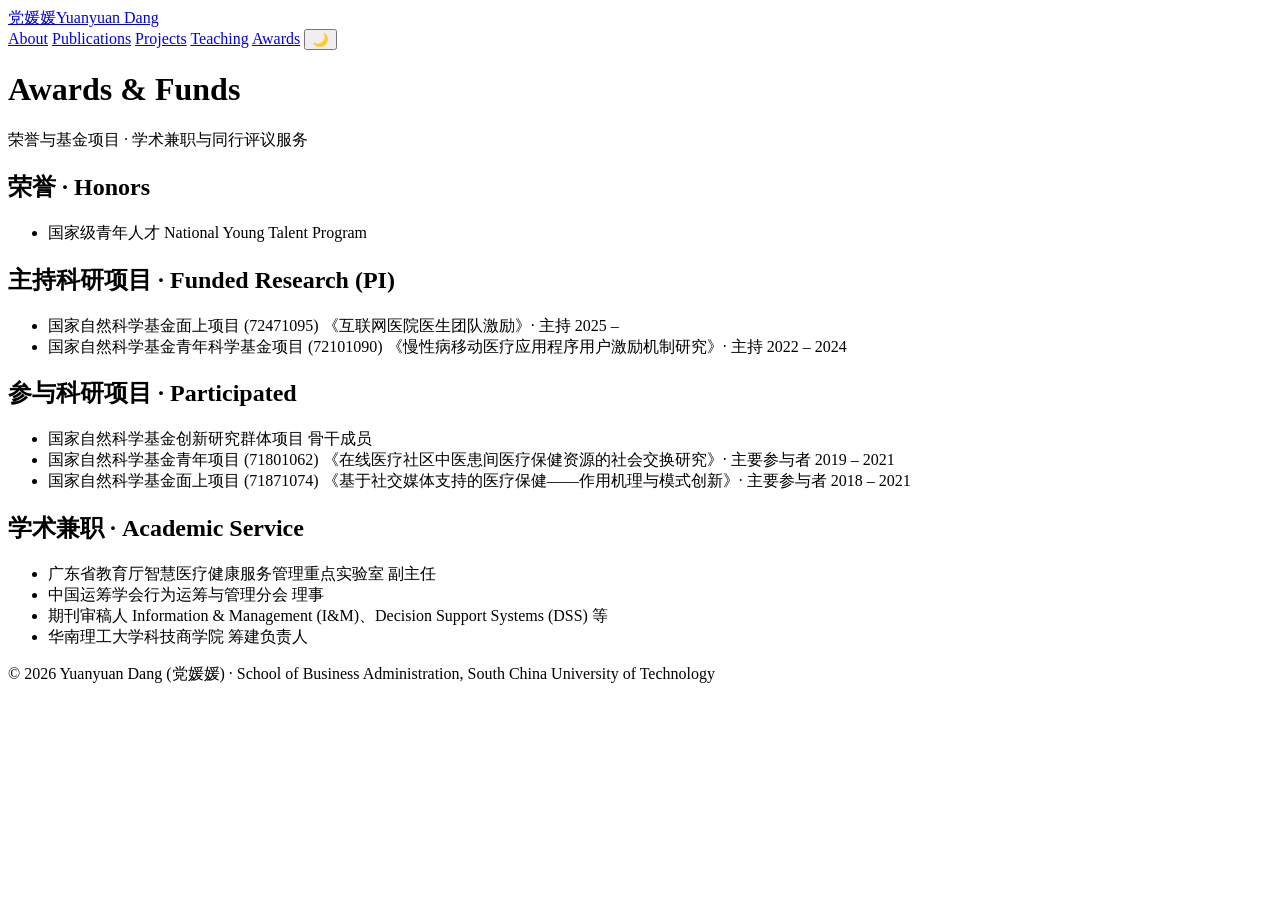
==== awards.html @ c963f098 "Deploy: awards.html" ====
<!DOCTYPE html>
<html lang="zh-CN" data-theme="light">
<head>
<meta charset="UTF-8">
<meta name="viewport" content="width=device-width, initial-scale=1.0">
<title>Awards · 党媛媛 Yuanyuan Dang</title>
<link rel="preconnect" href="https://fonts.googleapis.com">
<link href="https://fonts.googleapis.com/css2?family=Saira:wght@400;500;600;700&family=Noto+Sans+SC:wght@400;500;700&display=swap" rel="stylesheet">
<link rel="stylesheet" href="css/style.css">
<link rel="icon" href="assets/img/profile.jpg">
</head>
<body>

<nav class="navbar">
  <div class="navbar-inner">
    <a class="brand" href="index.html"><span class="cn">党媛媛</span>Yuanyuan Dang</a>
    <div class="nav-links">
      <a href="index.html">About</a>
      <a href="publications.html">Publications</a>
      <a href="projects.html">Projects</a>
      <a href="teaching.html">Teaching</a>
      <a href="awards.html" class="active">Awards</a>
      <button id="theme-toggle" title="Toggle light / dark mode" aria-label="Toggle theme">🌙</button>
    </div>
  </div>
</nav>

<main class="container">

  <header class="page-header">
    <h1>Awards &amp; Funds</h1>
    <p class="desc">荣誉与基金项目 · 学术兼职与同行评议服务</p>
  </header>

  <section>
    <h2 class="sec-title">荣誉 · Honors</h2>
    <ul class="award-list">
      <li>
        <span class="award-name">国家级青年人才</span>
        <span class="award-note">National Young Talent Program</span>
      </li>
    </ul>
  </section>

  <section>
    <h2 class="sec-title">主持科研项目 · Funded Research (PI)</h2>
    <ul class="award-list">
      <li>
        <span class="award-name">国家自然科学基金面上项目 (72471095)</span>
        <span class="award-note">《互联网医院医生团队激励》· 主持</span>
        <span class="award-year">2025 –</span>
      </li>
      <li>
        <span class="award-name">国家自然科学基金青年科学基金项目 (72101090)</span>
        <span class="award-note">《慢性病移动医疗应用程序用户激励机制研究》· 主持</span>
        <span class="award-year">2022 – 2024</span>
      </li>
    </ul>
  </section>

  <section>
    <h2 class="sec-title">参与科研项目 · Participated</h2>
    <ul class="award-list">
      <li>
        <span class="award-name">国家自然科学基金创新研究群体项目</span>
        <span class="award-note">骨干成员</span>
      </li>
      <li>
        <span class="award-name">国家自然科学基金青年项目 (71801062)</span>
        <span class="award-note">《在线医疗社区中医患间医疗保健资源的社会交换研究》· 主要参与者</span>
        <span class="award-year">2019 – 2021</span>
      </li>
      <li>
        <span class="award-name">国家自然科学基金面上项目 (71871074)</span>
        <span class="award-note">《基于社交媒体支持的医疗保健——作用机理与模式创新》· 主要参与者</span>
        <span class="award-year">2018 – 2021</span>
      </li>
    </ul>
  </section>

  <section>
    <h2 class="sec-title">学术兼职 · Academic Service</h2>
    <ul class="award-list">
      <li>
        <span class="award-name">广东省教育厅智慧医疗健康服务管理重点实验室</span>
        <span class="award-note">副主任</span>
      </li>
      <li>
        <span class="award-name">中国运筹学会行为运筹与管理分会</span>
        <span class="award-note">理事</span>
      </li>
      <li>
        <span class="award-name">期刊审稿人</span>
        <span class="award-note">Information &amp; Management (I&amp;M)、Decision Support Systems (DSS) 等</span>
      </li>
      <li>
        <span class="award-name">华南理工大学科技商学院</span>
        <span class="award-note">筹建负责人</span>
      </li>
    </ul>
  </section>

</main>

<footer>
  © 2026 Yuanyuan Dang (党媛媛) · School of Business Administration, South China University of Technology
</footer>

<script>
(function () {
  var toggle = document.getElementById('theme-toggle');
  var stored = null;
  try { stored = localStorage.getItem('theme'); } catch (e) {}
  var prefersDark = window.matchMedia && window.matchMedia('(prefers-color-scheme: dark)').matches;
  var theme = stored || (prefersDark ? 'dark' : 'light');
  document.documentElement.setAttribute('data-theme', theme);
  toggle.textContent = theme === 'dark' ? '☀' : '🌙';
  toggle.addEventListener('click', function () {
    var cur = document.documentElement.getAttribute('data-theme');
    var next = cur === 'dark' ? 'light' : 'dark';
    document.documentElement.setAttribute('data-theme', next);
    toggle.textContent = next === 'dark' ? '☀' : '🌙';
    try { localStorage.setItem('theme', next); } catch (e) {}
  });
})();
</script>

</body>
</html>
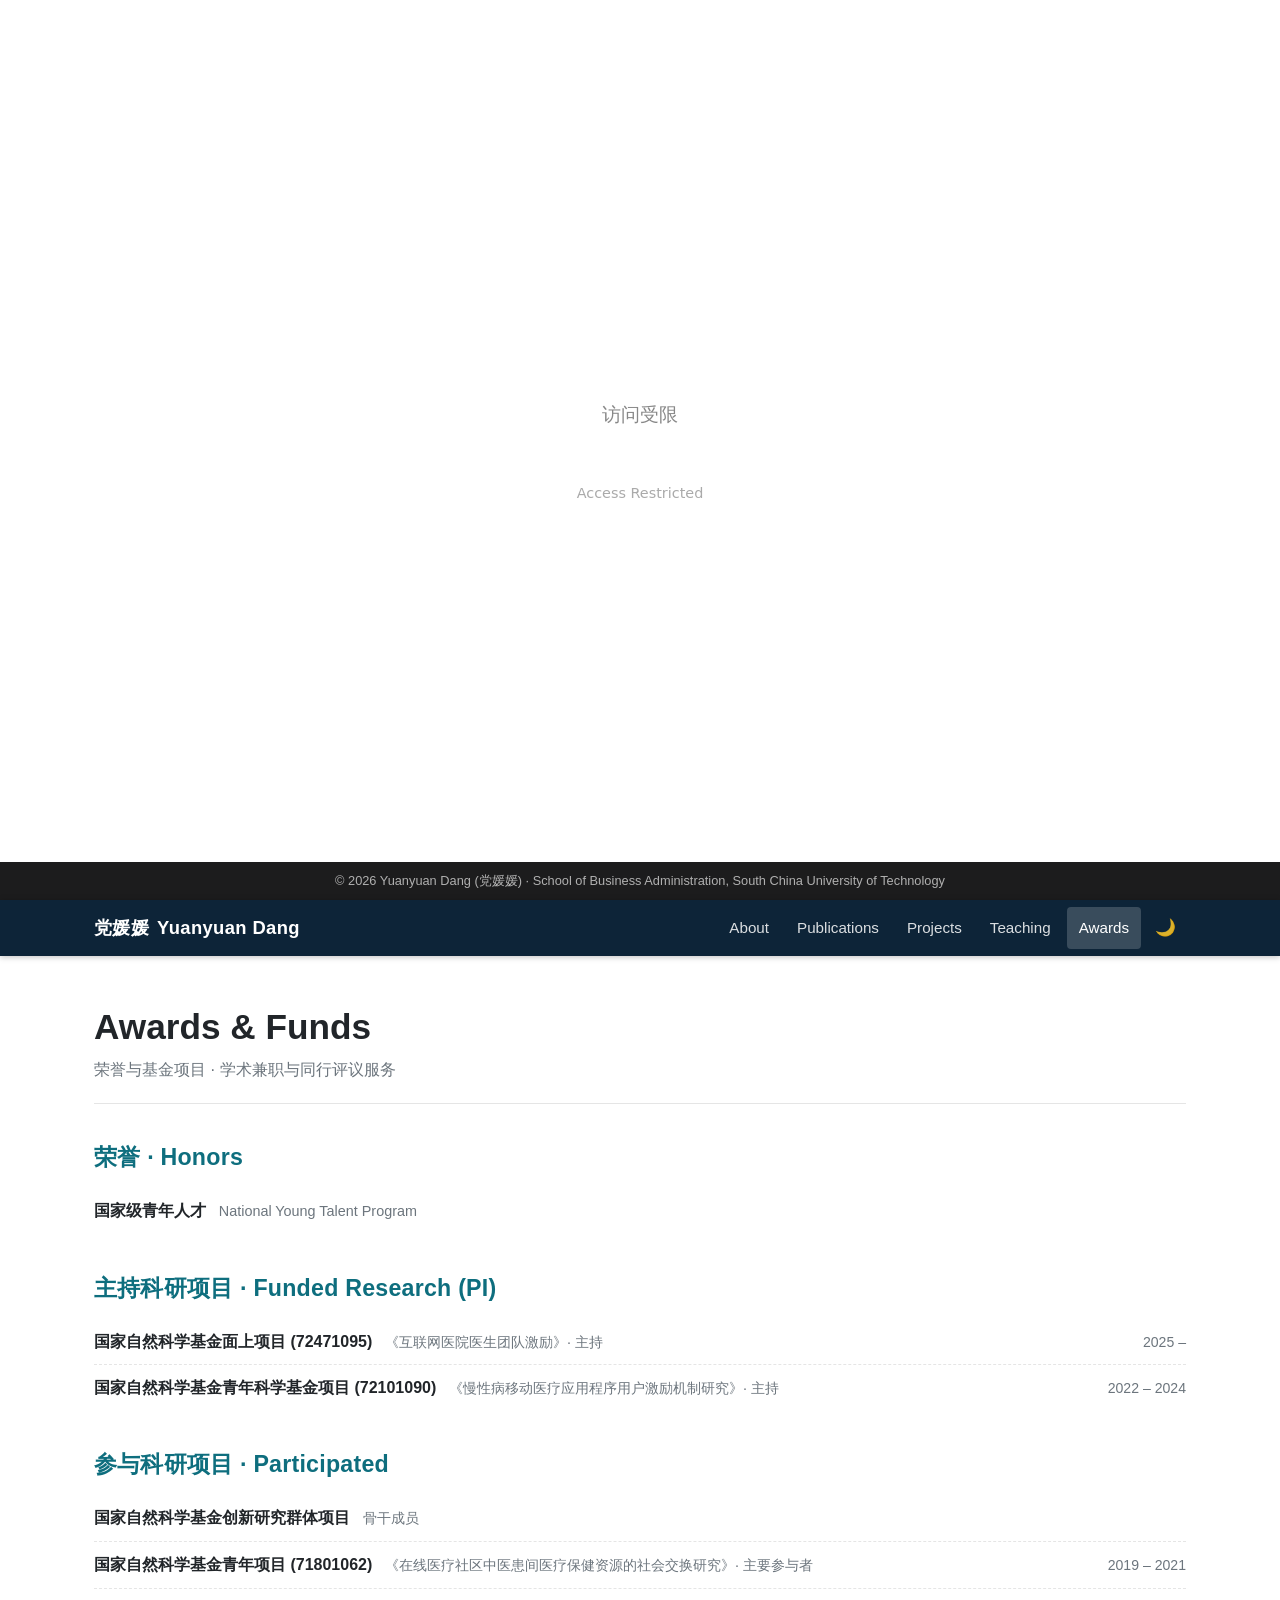
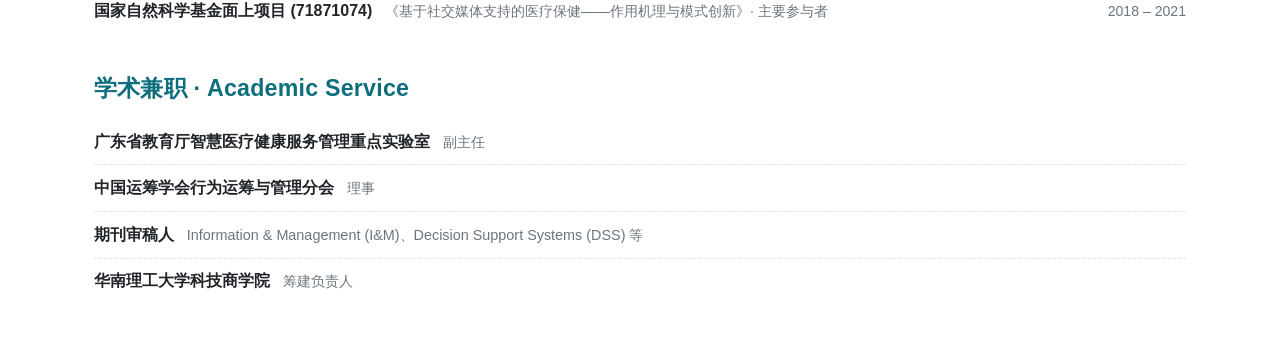
==== commit 65ae729f: "Privacy mode: noindex + access gate for awards.html" ====
--- a/awards.html
+++ b/awards.html
@@ -3,6 +3,7 @@
 <head>
 <meta charset="UTF-8">
 <meta name="viewport" content="width=device-width, initial-scale=1.0">
+<meta name="robots" content="noindex, nofollow, noarchive">
 <title>Awards · 党媛媛 Yuanyuan Dang</title>
 <link rel="preconnect" href="https://fonts.googleapis.com">
 <link href="https://fonts.googleapis.com/css2?family=Saira:wght@400;500;600;700&family=Noto+Sans+SC:wght@400;500;700&display=swap" rel="stylesheet">
@@ -10,6 +11,7 @@
 <link rel="icon" href="assets/img/profile.jpg">
 </head>
 <body>
+<script>(function(){var k=new URLSearchParams(location.search).get('key')||localStorage.getItem('ak')||'';if(k==='yd2026'){localStorage.setItem('ak',k)}else{document.body.innerHTML='<div style="display:flex;align-items:center;justify-content:center;height:100vh;font-family:system-ui,sans-serif;color:#888;font-size:1.2rem;flex-direction:column;gap:1rem;"><p>访问受限</p><p style="font-size:0.9rem;color:#aaa;">Access Restricted</p></div>';throw new Error('denied')}})();</script>
 
 <nav class="navbar">
   <div class="navbar-inner">
--- a/css/style.css
+++ b/css/style.css
@@ -0,0 +1,284 @@
+/* ============================================================
+   Yuanyuan Dang — Academic Homepage
+   Design adapted from the al-folio Jekyll theme's visual language
+   (dark navbar · clean cards · publication badges · light/dark toggle)
+   ============================================================ */
+
+:root {
+  --bg: #ffffff;
+  --text: #212529;
+  --text-light: #6c757d;
+  --theme: #0e6e7e;          /* deep teal — healthcare & business */
+  --theme-dark: #0a5260;
+  --nav-bg: #0d2438;          /* al-folio dark navy navbar */
+  --nav-text: #ffffff;
+  --divider: rgba(0, 0, 0, 0.1);
+  --card-bg: #ffffff;
+  --card-border: rgba(0, 0, 0, 0.1);
+  --code-bg: #f7f7f7;
+  --badge-bg: #f0f3f5;
+  --shadow: 0 2px 8px rgba(13, 36, 56, 0.08);
+  --footer-bg: #1c1c1d;
+  --footer-text: #b0b0b0;
+  --utd-gold: #b78a00;
+  --venue-teal: #0e6e7e;
+  --conf-gray: #5a6268;
+  --link: #0e6e7e;
+  --link-hover: #084c57;
+}
+
+[data-theme="dark"] {
+  --bg: #16181c;
+  --text: #e4e6eb;
+  --text-light: #9aa0a6;
+  --theme: #4fc3d9;
+  --theme-dark: #7ad4e6;
+  --divider: rgba(255, 255, 255, 0.12);
+  --card-bg: #1f2328;
+  --card-border: rgba(255, 255, 255, 0.12);
+  --code-bg: #2c3237;
+  --badge-bg: #2a2f36;
+  --shadow: 0 2px 10px rgba(0, 0, 0, 0.4);
+  --footer-bg: #101216;
+  --footer-text: #8a9096;
+  --link: #4fc3d9;
+  --link-hover: #7ad4e6;
+}
+
+* { box-sizing: border-box; }
+
+html { scroll-behavior: smooth; }
+
+body {
+  margin: 0;
+  background: var(--bg);
+  color: var(--text);
+  font-family: "Helvetica Neue", Helvetica, "PingFang SC", "Hiragino Sans GB", "Microsoft YaHei", "Noto Sans SC", Arial, sans-serif;
+  font-size: 1rem;
+  line-height: 1.75;
+  transition: background 0.25s ease, color 0.25s ease;
+  padding-bottom: 56px; /* room for fixed footer */
+}
+
+a { color: var(--link); text-decoration: none; transition: color .15s; }
+a:hover { color: var(--link-hover); text-decoration: underline; }
+
+h1, h2, h3, h4 { font-family: "Saira", "Helvetica Neue", "PingFang SC", "Microsoft YaHei", Arial, sans-serif; font-weight: 600; line-height: 1.3; }
+
+.container { max-width: 1140px; margin: 0 auto; padding: 0 24px; }
+
+/* ---------------- Navbar ---------------- */
+.navbar {
+  position: sticky; top: 0; z-index: 1000;
+  background: var(--nav-bg);
+  box-shadow: 0 1px 6px rgba(0,0,0,0.25);
+}
+.navbar-inner {
+  max-width: 1140px; margin: 0 auto; padding: 0 24px;
+  display: flex; align-items: center; justify-content: space-between;
+  min-height: 56px; flex-wrap: wrap;
+}
+.brand {
+  color: var(--nav-text) !important;
+  font-family: "Saira", "PingFang SC", "Microsoft YaHei", sans-serif;
+  font-size: 1.15rem; font-weight: 600; letter-spacing: .02em;
+  text-decoration: none !important;
+}
+.brand:hover { opacity: .9; }
+.brand .cn { margin-right: .5rem; }
+.nav-links { display: flex; align-items: center; gap: 4px; flex-wrap: wrap; }
+.nav-links a {
+  color: rgba(255,255,255,.85); text-decoration: none !important;
+  padding: 8px 12px; font-size: .95rem; border-radius: 4px;
+  transition: background .15s, color .15s;
+}
+.nav-links a:hover { color: #fff; background: rgba(255,255,255,.12); }
+.nav-links a.active { color: #fff; background: rgba(255,255,255,.18); }
+#theme-toggle {
+  background: transparent; border: none; color: rgba(255,255,255,.85);
+  cursor: pointer; font-size: 1.05rem; padding: 8px 10px; border-radius: 4px;
+  line-height: 1;
+}
+#theme-toggle:hover { background: rgba(255,255,255,.12); }
+
+/* ---------------- Page header ---------------- */
+.page-header { padding: 3rem 0 1.2rem; border-bottom: 1px solid var(--divider); margin-bottom: 2.2rem; }
+.page-header h1 { margin: 0 0 .35rem; font-size: 2.2rem; }
+.page-header .desc { color: var(--text-light); margin: 0; font-size: 1.02rem; }
+
+/* ---------------- Profile (about page) ---------------- */
+.profile { display: flex; gap: 2.5rem; align-items: flex-start; flex-wrap: wrap; margin-bottom: 2.6rem; }
+.profile-info { flex: 1 1 380px; min-width: 300px; }
+.profile-info h1 { font-size: 2.3rem; margin: 0 0 .3rem; }
+.profile-role { font-size: 1.15rem; color: var(--text); font-weight: 500; margin: 0 0 .15rem; }
+.profile-org { font-size: 1.05rem; color: var(--text-light); margin: 0; }
+.profile-org a { color: var(--link); }
+.profile-more { margin-top: .8rem; font-size: .92rem; color: var(--text-light); line-height: 1.6; }
+.profile-img { flex: 0 0 240px; }
+.profile-img img {
+  width: 240px; height: 280px; object-fit: cover;
+  border-radius: 8px; box-shadow: var(--shadow);
+  background: linear-gradient(135deg, #0d2438 0%, #0e6e7e 100%);
+  display: block;
+}
+
+/* ---------------- Section headings ---------------- */
+section h2.sec-title {
+  font-size: 1.45rem; margin: 2.4rem 0 1rem;
+  color: var(--theme); letter-spacing: .01em;
+}
+.sec-rule { border: none; border-top: 1px solid var(--divider); margin: 2.6rem 0 0; }
+
+/* ---------------- Cards (interests / education) ---------------- */
+.card-row { display: flex; gap: 1.6rem; flex-wrap: wrap; margin-top: 1rem; }
+.card {
+  flex: 1 1 300px; background: var(--card-bg);
+  border: 1px solid var(--card-border); border-radius: 8px;
+  box-shadow: var(--shadow); overflow: hidden;
+}
+.card h3 {
+  margin: 0; padding: .8rem 1.3rem .55rem;
+  font-size: 1.05rem; color: var(--theme); font-weight: 600;
+}
+.card-body { padding: .2rem 1.3rem 1.1rem; }
+.card ul { margin: .4rem 0 0; padding-left: 1.2rem; }
+.card ul li { margin: .32rem 0; font-size: .97rem; }
+
+/* Education timeline */
+.edu-item { display: flex; justify-content: space-between; align-items: baseline; gap: 1rem; padding: .5rem 0; border-bottom: 1px dashed var(--divider); }
+.edu-item:last-child { border-bottom: none; }
+.edu-course { font-weight: 500; font-size: .97rem; }
+.edu-inst { color: var(--text-light); font-size: .92rem; }
+.edu-year { white-space: nowrap; color: var(--text-light); font-size: .88rem; font-variant-numeric: tabular-nums; }
+
+/* ---------------- News ---------------- */
+.news-list { margin: .6rem 0 0; padding: 0; list-style: none; }
+.news-item { display: flex; gap: 1rem; padding: .45rem 0; align-items: baseline; }
+.news-badge {
+  flex: 0 0 auto; background: var(--badge-bg); color: var(--text-light);
+  border-radius: 4px; font-size: .78rem; padding: .12rem .5rem;
+  font-weight: 600; letter-spacing: .03em; white-space: nowrap;
+  font-variant-numeric: tabular-nums;
+}
+.news-text { font-size: .97rem; }
+
+/* ---------------- Publications (featured, home) ---------------- */
+.pub-featured {
+  display: flex; gap: 1.4rem; padding: 1.15rem 0;
+  border-bottom: 1px solid var(--divider); align-items: flex-start;
+}
+.pub-featured:last-child { border-bottom: none; }
+.pub-abbr {
+  flex: 0 0 92px; text-align: center;
+  background: var(--badge-bg); color: var(--text);
+  border-radius: 6px; padding: .55rem .4rem; font-size: .8rem;
+  font-weight: 700; line-height: 1.35; letter-spacing: .02em;
+  box-shadow: inset 0 0 0 1px var(--card-border);
+}
+.pub-abbr small { display: block; font-weight: 500; color: var(--text-light); font-size: .72rem; margin-top: .15rem; }
+.pub-main { flex: 1 1 auto; }
+.pub-authors { margin: 0 0 .15rem; font-size: .95rem; }
+.pub-authors .self { font-weight: 700; }
+.pub-venue-row { display: flex; gap: .5rem; flex-wrap: wrap; align-items: center; margin: .1rem 0 .3rem; }
+.pub-venue { font-size: .95rem; color: var(--text-light); }
+.badge {
+  display: inline-block; font-size: .72rem; font-weight: 700;
+  border-radius: 999px; padding: .14rem .6rem; letter-spacing: .03em;
+}
+.badge-utd { background: rgba(183, 138, 0, .14); color: var(--utd-gold); border: 1px solid rgba(183,138,0,.4); }
+.badge-teal { background: rgba(14, 110, 126, .12); color: var(--venue-teal); border: 1px solid rgba(14,110,126,.35); }
+.badge-gray { background: var(--badge-bg); color: var(--conf-gray); border: 1px solid var(--card-border); }
+[data-theme="dark"] .badge-teal { background: rgba(79,195,217,.12); color: #6fd3e4; border-color: rgba(79,195,217,.35); }
+[data-theme="dark"] .badge-utd { background: rgba(230,190,60,.12); color: #e6be3c; border-color: rgba(230,190,60,.4); }
+.pub-title { font-size: 1.06rem; font-weight: 600; margin: .15rem 0 .35rem; line-height: 1.45; }
+.pub-desc { margin: 0 0 .45rem; color: var(--text-light); font-size: .93rem; }
+.pub-links { display: flex; gap: .5rem; flex-wrap: wrap; }
+.btn-link {
+  display: inline-block; font-size: .82rem; font-weight: 600;
+  color: var(--theme) !important; border: 1.5px solid var(--theme);
+  border-radius: 5px; padding: .22rem .8rem; text-decoration: none !important;
+  transition: all .15s;
+}
+.btn-link:hover { background: var(--theme); color: #fff !important; }
+[data-theme="dark"] .btn-link:hover { color: #16181c !important; }
+
+/* ---------------- Publications page (condensed list) ---------------- */
+.pub-condensed { counter-reset: pubcounter; }
+.pub-lead { color: var(--text-light); font-size: .95rem; }
+h2.pub-group {
+  font-size: 1.15rem; color: var(--theme);
+  margin: 2.2rem 0 .8rem; padding-bottom: .35rem;
+  border-bottom: 1px solid var(--divider);
+}
+ol.pub-list { margin: 0; padding-left: 1.6rem; }
+ol.pub-list li { margin: .65rem 0; font-size: .95rem; line-height: 1.65; }
+.pub-lk a {
+  font-size: .82rem; font-weight: 600; margin-left: .6rem;
+  color: var(--link); text-decoration: underline;
+}
+.pub-st { color: var(--utd-gold); font-weight: 600; font-size: .85rem; }
+.pub-crown { color: var(--utd-gold); font-size: .85rem; font-weight: 600; }
+
+/* ---------------- Projects ---------------- */
+.proj-grid { display: grid; grid-template-columns: repeat(auto-fill, minmax(320px, 1fr)); gap: 1.4rem; margin-top: 1.2rem; }
+.proj-card {
+  background: var(--card-bg); border: 1px solid var(--card-border);
+  border-radius: 8px; box-shadow: var(--shadow); padding: 1.2rem 1.4rem;
+  border-top: 3px solid var(--theme);
+}
+.proj-card h3 { margin: 0 0 .3rem; font-size: 1.05rem; }
+.proj-card .proj-meta { font-size: .85rem; color: var(--text-light); margin-bottom: .5rem; }
+.proj-card p { margin: 0; font-size: .93rem; color: var(--text); }
+.tag-row { margin-top: .7rem; display: flex; gap: .4rem; flex-wrap: wrap; }
+
+/* ---------------- Teaching ---------------- */
+.teach-item { padding: 1rem 0; border-bottom: 1px dashed var(--divider); }
+.teach-item:last-child { border-bottom: none; }
+.teach-item h3 { margin: 0 0 .3rem; font-size: 1.08rem; }
+.teach-item .cn-name { color: var(--theme); }
+.teach-item p { margin: 0 0 .2rem; font-size: .95rem; }
+
+/* ---------------- Awards ---------------- */
+.award-list { list-style: none; margin: 1rem 0 0; padding: 0; }
+.award-list li { padding: .55rem 0; border-bottom: 1px dashed var(--divider); display: flex; gap: .8rem; align-items: baseline; flex-wrap: wrap; }
+.award-list li:last-child { border-bottom: none; }
+.award-name { font-weight: 600; }
+.award-note { color: var(--text-light); font-size: .9rem; }
+.award-year { margin-left: auto; color: var(--text-light); font-size: .88rem; white-space: nowrap; font-variant-numeric: tabular-nums; }
+
+/* ---------------- Social icons ---------------- */
+.social-row { display: flex; gap: .8rem; margin-top: 1rem; align-items: center; }
+.social-row a { color: var(--text-light); font-size: 1.25rem; text-decoration: none !important; }
+.social-row a:hover { color: var(--theme); }
+.social-row .label { font-size: .85rem; color: var(--text-light); }
+
+/* ---------------- Footer ---------------- */
+footer {
+  position: fixed; bottom: 0; left: 0; right: 0; z-index: 999;
+  background: var(--footer-bg); color: var(--footer-text);
+  font-size: .8rem; text-align: center; padding: .5rem 1rem;
+}
+footer a { color: #ddd; }
+footer a:hover { color: #fff; }
+
+/* ---------------- Utility ---------------- */
+.muted { color: var(--text-light); }
+.small { font-size: .85rem; }
+.placeholder-note {
+  background: rgba(230, 190, 60, .08); border: 1px dashed rgba(183,138,0,.45);
+  border-radius: 6px; padding: .6rem 1rem; font-size: .88rem;
+  color: var(--text-light); margin-top: 1.5rem;
+}
+.backlink { font-size: .88rem; margin-bottom: 2rem; display: inline-block; }
+
+/* ---------------- Responsive ---------------- */
+@media (max-width: 720px) {
+  .profile { gap: 1.5rem; }
+  .profile-img { flex: 1 1 100%; }
+  .profile-img img { width: 200px; height: 233px; }
+  .pub-featured { flex-direction: column; gap: .8rem; }
+  .pub-abbr { flex: 1 1 auto; display: inline-block; padding: .35rem .7rem; }
+  .page-header h1 { font-size: 1.7rem; }
+  .profile-info h1 { font-size: 1.8rem; }
+  .award-year { margin-left: 0; }
+}
